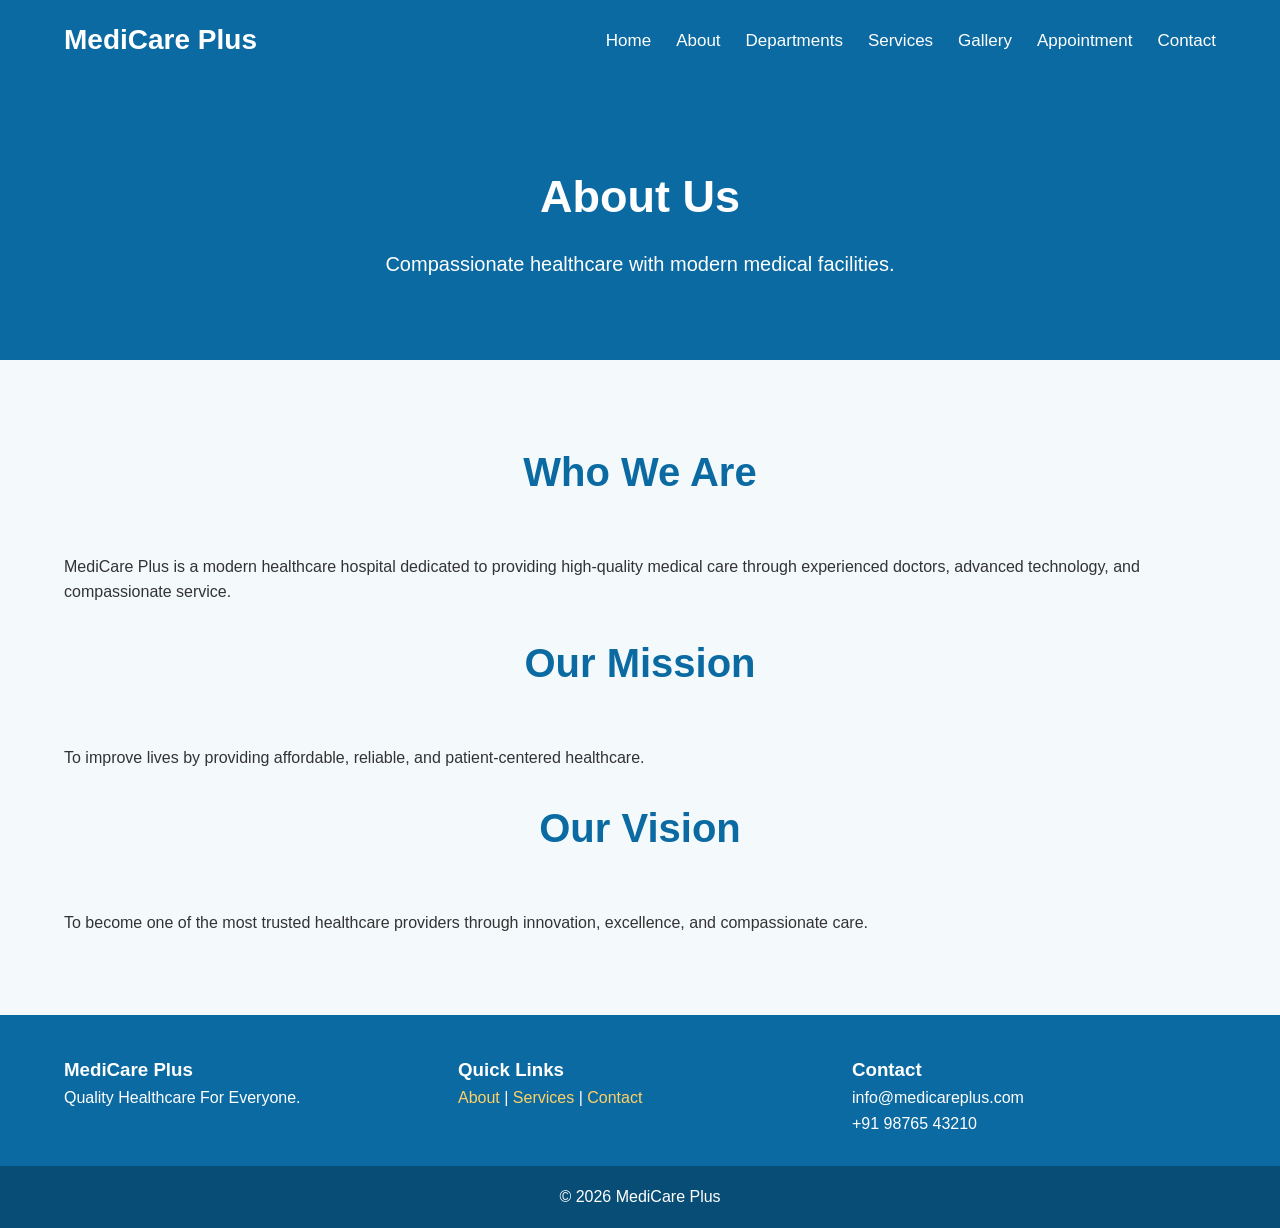
==== about.html @ 4196a5d6 "Add files via upload" ====
<!DOCTYPE html>
<html lang="en">

<head>

    <meta charset="UTF-8">

    <meta name="viewport" content="width=device-width, initial-scale=1.0">

    <title>About | MediCare Plus</title>

    <meta name="description"
        content="Learn more about MediCare Plus Hospital, our mission, vision and healthcare team.">

    <meta name="keywords"
        content="hospital, about hospital, healthcare, doctors">

    <link rel="stylesheet" href="style.css">

</head>

<body>

<header class="site-header">

    <div class="container header-inner">

        <a href="index.html" class="logo">MediCare Plus</a>

        <button class="menu-btn" id="menuBtn">☰</button>

        <nav class="nav-links" id="navLinks">

            <a href="index.html">Home</a>
            <a href="about.html">About</a>
            <a href="departments.html">Departments</a>
            <a href="services.html">Services</a>
            <a href="gallery.html">Gallery</a>
            <a href="appointment.html">Appointment</a>
            <a href="contact.html">Contact</a>

        </nav>

    </div>

</header>

<section class="page-banner">

    <div class="container">

        <h1>About Us</h1>

        <p>
            Compassionate healthcare with modern medical facilities.
        </p>

    </div>

</section>

<section class="section">

    <div class="container">

        <h2>Who We Are</h2>

        <p>

            MediCare Plus is a modern healthcare hospital dedicated to
            providing high-quality medical care through experienced
            doctors, advanced technology, and compassionate service.

        </p>

        <br>

        <h2>Our Mission</h2>

        <p>

            To improve lives by providing affordable, reliable,
            and patient-centered healthcare.

        </p>

        <br>

        <h2>Our Vision</h2>

        <p>

            To become one of the most trusted healthcare providers
            through innovation, excellence, and compassionate care.

        </p>

    </div>

</section>

<footer class="site-footer">

<div class="container footer-grid">

<div>

<h3>MediCare Plus</h3>

<p>
Quality Healthcare For Everyone.
</p>

</div>

<div>

<h3>Quick Links</h3>

<p>

<a href="about.html">About</a> |

<a href="services.html">Services</a> |

<a href="contact.html">Contact</a>

</p>

</div>

<div>

<h3>Contact</h3>

<p>

info@medicareplus.com

<br>

+91 98765 43210

</p>

</div>

</div>

<p class="copyright">

© 2026 MediCare Plus

</p>

</footer>

<script src="script.js"></script>

</body>
</html>
---- style.css ----
/* =========================
   GENERAL STYLING
========================= */

*{
    margin:0;
    padding:0;
    box-sizing:border-box;
}

body{
    font-family:Arial, Helvetica, sans-serif;
    background:#f4f9fc;
    color:#333;
    line-height:1.6;
}

.container{
    width:90%;
    max-width:1200px;
    margin:auto;
}

/* =========================
   HEADER
========================= */

.site-header{
    background:#0b6aa2;
    position:sticky;
    top:0;
    z-index:1000;
}

.header-inner{
    display:flex;
    justify-content:space-between;
    align-items:center;
    padding:18px 0;
}

/* =========================
   LOGO
========================= */

.logo{
    color:white;
    font-size:28px;
    font-weight:bold;
    text-decoration:none;
}

/* =========================
   NAVIGATION
========================= */

.nav-links{
    display:flex;
    gap:25px;
}

.nav-links a{
    color:white;
    text-decoration:none;
    font-size:17px;
    font-weight:500;
    transition:0.3s;
}

.nav-links a:hover{
    color:#ffd166;
}

/* =========================
   MOBILE MENU BUTTON
========================= */

.menu-btn{
    display:none;
    font-size:28px;
    border:none;
    background:none;
    color:white;
    cursor:pointer;
}
/* =========================
   SECTION
========================= */

.section{
    padding:80px 0;
}

.section h2{
    text-align:center;
    color:#0b6aa2;
    font-size:40px;
    margin-bottom:50px;
}

/* =========================
   CARDS
========================= */

.cards{

    display:grid;

    grid-template-columns:repeat(3,1fr);

    gap:30px;
}

.card{

    background:white;

    padding:30px;

    border-radius:12px;

    box-shadow:0 5px 15px rgba(0,0,0,0.1);

    text-align:center;

    transition:0.3s;
}

.card:hover{

    transform:translateY(-10px);
}

.card h3{

    color:#0b6aa2;

    margin-bottom:15px;
}

.card p{

    color:#555;

    font-size:16px;
}
/* =========================
   SERVICE SECTION
========================= */

.service-section{
    background:#eef8fd;
}
/* =========================
   DOCTOR IMAGES
========================= */

.card img{

    width:100%;

    height:250px;

    object-fit:cover;

    border-radius:10px;

    margin-bottom:20px;
}
/* =========================
   EMERGENCY SECTION
========================= */

.emergency-box{

    background:#0b6aa2;

    color:white;

    text-align:center;

    padding:60px;

    border-radius:15px;
}

.emergency-box h2{

    color:white;

    margin-bottom:20px;
}

.emergency-box p{

    font-size:18px;

    margin-bottom:25px;
}
/* =========================
   FOOTER
========================= */

.site-footer{

    background:#0b6aa2;

    color:white;

    padding-top:40px;
}

.footer-grid{

    display:grid;

    grid-template-columns:repeat(3,1fr);

    gap:30px;
}

.site-footer a{

    color:#FFD166;

    text-decoration:none;
}

.copyright{

    text-align:center;

    background:#084d75;

    padding:18px;

    margin-top:30px;
}
/* PAGE BANNER */

.page-banner{

    background:#0b6aa2;

    color:white;

    text-align:center;

    padding:80px 20px;

}

.page-banner h1{

    font-size:45px;

    margin-bottom:15px;

}

.page-banner p{

    font-size:20px;

}
/* ==========================
   GALLERY
========================== */

.gallery-grid{

display:grid;

grid-template-columns:repeat(3,1fr);

gap:20px;

}

.gallery-grid img{

width:100%;

height:250px;

object-fit:cover;

border-radius:12px;

box-shadow:0 5px 15px rgba(0,0,0,.15);

transition:.3s;

}

.gallery-grid img:hover{

transform:scale(1.05);

}
/* ==========================
   RESPONSIVE DESIGN
========================== */

@media(max-width:900px){

.cards{

grid-template-columns:repeat(2,1fr);

}

.gallery-grid{

grid-template-columns:repeat(2,1fr);

}

.hero-content h1{

font-size:40px;

}

}

@media(max-width:700px){

.menu-btn{

display:block;

}

.nav-links{

display:none;

flex-direction:column;

background:#084d75;

width:100%;

padding:20px;

margin-top:15px;

border-radius:10px;

}

.nav-links.show{

display:flex;

}

.header-inner{

flex-wrap:wrap;

}

.cards{

grid-template-columns:1fr;

}

.gallery-grid{

grid-template-columns:1fr;

}

.hero-content h1{

font-size:32px;

}

.hero-content p{

font-size:18px;

}

.footer-grid{

grid-template-columns:1fr;

}

}
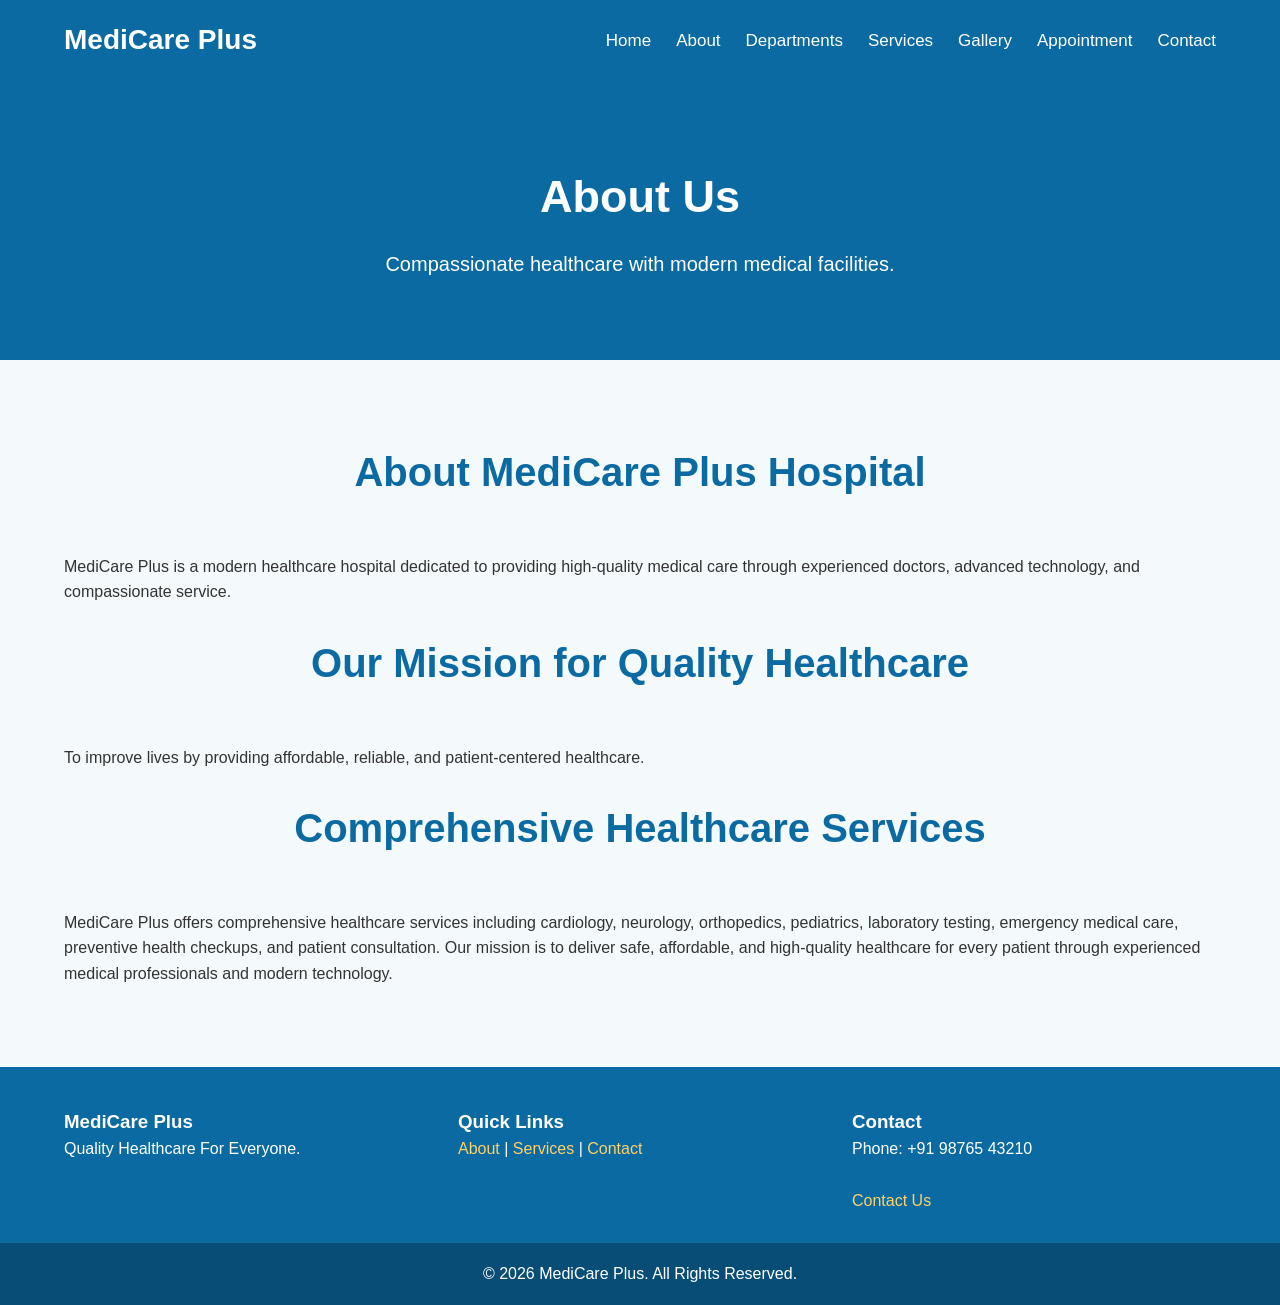
==== commit 98681aba: "Add files via upload" ====
--- a/about.html
+++ b/about.html
@@ -3,19 +3,33 @@
 
 <head>
 
-    <meta charset="UTF-8">
-
-    <meta name="viewport" content="width=device-width, initial-scale=1.0">
-
-    <title>About | MediCare Plus</title>
-
-    <meta name="description"
-        content="Learn more about MediCare Plus Hospital, our mission, vision and healthcare team.">
-
-    <meta name="keywords"
+<meta charset="UTF-8">
+<meta name="viewport" content="width=device-width, initial-scale=1.0">
+<title>About MediCare Plus | Trusted Hospital & Healthcare Services</title>
+<meta name="description"
+    content="Learn about MediCare Plus, our experienced doctors, modern medical facilities, patient-focused healthcare services, and commitment to quality treatment.">
+<meta name="keywords"
         content="hospital, about hospital, healthcare, doctors">
-
-    <link rel="stylesheet" href="style.css">
+<meta name="author" content="Kerthie Kritija">
+<link rel="canonical" href="https://capable-travesseiro-a180ba.netlify.app/about.html">
+<link rel="icon" type="image/png" href="images/favicon.png">
+<link rel="stylesheet" href="style.css">
+<script type="application/ld+json">
+{
+  "@context": "https://schema.org",
+  "@type": "Hospital",
+  "name": "MediCare Plus",
+  "url": "https://capable-travesseiro-a180ba.netlify.app/",
+  "logo": "https://capable-travesseiro-a180ba.netlify.app/images/favicon.png",
+  "description": "MediCare Plus provides trusted healthcare services with experienced doctors, emergency care, diagnostics, and advanced medical facilities.",
+  "telephone": "+91 98765 43210",
+  "email": "info@medicareplus.com",
+  "address": {
+    "@type": "PostalAddress",
+    "addressCountry": "India"
+  }
+}
+</script>
 
 </head>
 
@@ -63,7 +77,7 @@
 
     <div class="container">
 
-        <h2>Who We Are</h2>
+        <h2>About MediCare Plus Hospital</h2>
 
         <p>
 
@@ -75,7 +89,7 @@
 
         <br>
 
-        <h2>Our Mission</h2>
+        <h2>Our Mission for Quality Healthcare</h2>
 
         <p>
 
@@ -86,13 +100,15 @@
 
         <br>
 
-        <h2>Our Vision</h2>
+        <h2>Comprehensive Healthcare Services</h2>
 
         <p>
-
-            To become one of the most trusted healthcare providers
-            through innovation, excellence, and compassionate care.
-
+            MediCare Plus offers comprehensive healthcare services including
+            cardiology, neurology, orthopedics, pediatrics, laboratory testing,
+            emergency medical care, preventive health checkups, and patient
+            consultation. Our mission is to deliver safe, affordable, and
+            high-quality healthcare for every patient through experienced
+            medical professionals and modern technology.
         </p>
 
     </div>
@@ -132,14 +148,15 @@
 <div>
 
 <h3>Contact</h3>
-
 <p>
 
-info@medicareplus.com
+    Phone: +91 98765 43210
 
-<br>
+    <br><br>
 
-+91 98765 43210
+    <a href="contact.html" class="btn">
+        Contact Us
+    </a>
 
 </p>
 
@@ -149,13 +166,26 @@
 
 <p class="copyright">
 
-© 2026 MediCare Plus
+© 2026 MediCare Plus. All Rights Reserved.
 
 </p>
 
 </footer>
 
 <script src="script.js"></script>
+<!--Start of Tawk.to Script-->
+<script type="text/javascript">
+var Tawk_API=Tawk_API||{}, Tawk_LoadStart=new Date();
+(function(){
+var s1=document.createElement("script"),s0=document.getElementsByTagName("script")[0];
+s1.async=true;
+s1.src='https://embed.tawk.to/6a466796113c4b1d489fde69/1jshg9a1b';
+s1.charset='UTF-8';
+s1.setAttribute('crossorigin','*');
+s0.parentNode.insertBefore(s1,s0);
+})();
+</script>
+<!--End of Tawk.to Script-->
 
 </body>
 </html>
